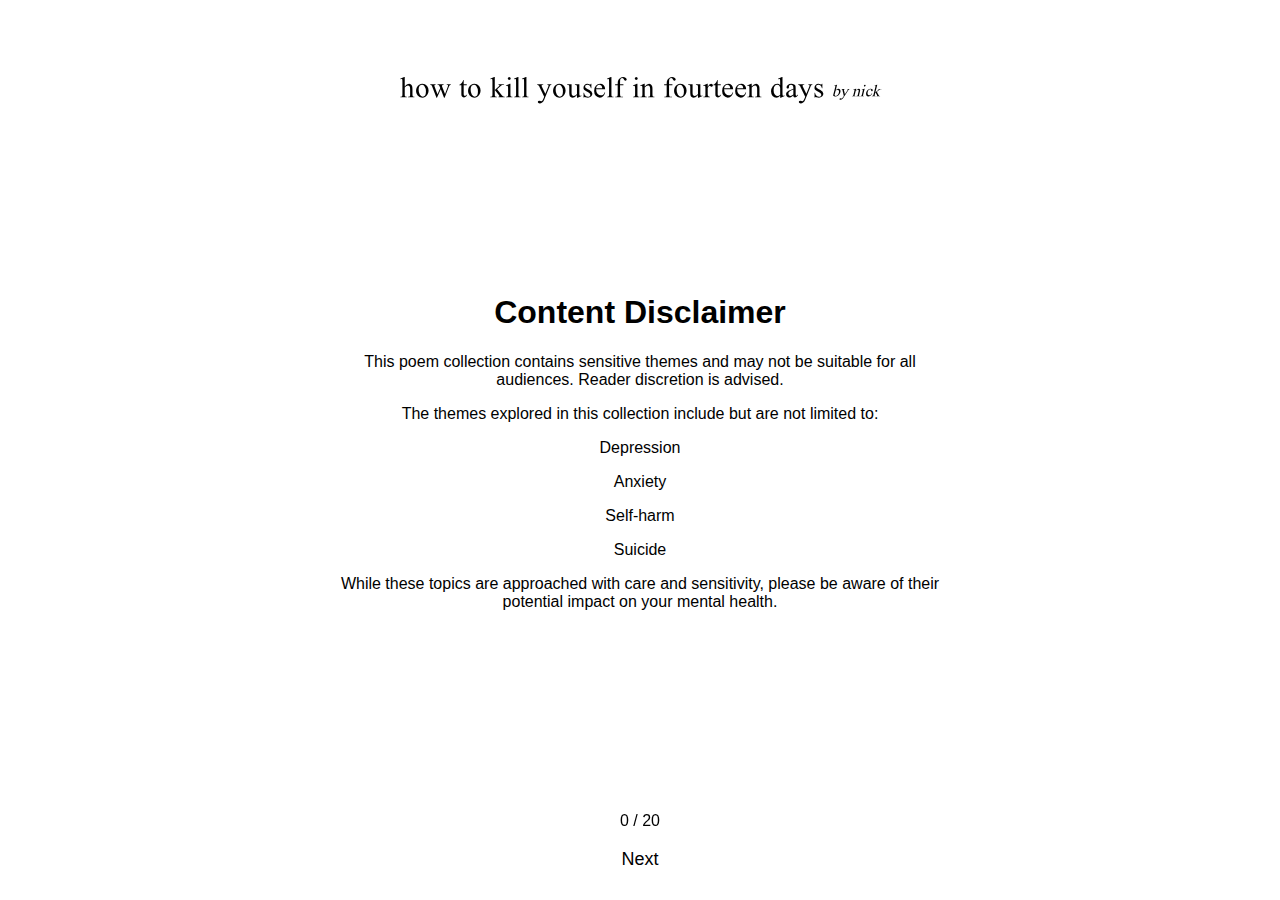
==== index.html @ 823064fb "redo" ====
<!DOCTYPE html>
<html lang="en">
  <head>
    <meta charset="UTF-8" />
    <meta name="viewport" content="width=device-width, initial-scale=1.0" />
    <title>Book</title>
    <style>
      @font-face {
            font-family: 'uu';
            src: url('assets/font/uu.ttf') format('truetype');
        }

      body {
        font-family: Arial, sans-serif;
        margin: 0;
        padding: 0;
        overflow-x: hidden; /* Prevent horizontal scrollbar */
      }
      .page {
        width: 100vw;
        height: 100vh;
        display: none;
        position: relative;
      }
      .content {
        position: absolute;
        top: 50%;
        left: 50%;
        transform: translate(-50%, -50%);
        text-align: center; /* Center-align text */
        max-width: 80%; /* Limit content width */
        padding: 20px; /* Add padding for better readability */
      }

      img {
        max-width: 80%;
        max-height: 80%;
        display: block; /* Ensure images are centered */
        margin: 0 auto; /* Center images horizontally */
      }
      .nav {
        position: fixed;
        bottom: 20px;
        left: 50%;
        transform: translateX(-50%);
      }
      .nav button {
        padding: 10px 20px;
        font-size: 18px;
        cursor: pointer;
        border: 0;
        background-color: white;
      }
      .hidden {
        display: none;
      }
      .turn-black {
        transition: background-color 10s linear;
        background-color: black;
      }
      .turn-white {
        transition: color 2s linear;
        color: white;
      }
      .turn-white2 {
        transition: background-color 10s linear;
        background-color: black;
      }
      .title {
        font-family: 'uu';
        font-size: 15px;
      }
    </style>
  </head>
  <body>


    <div class="page" id="IntroPage">
      <div class="content">
        <h1>Content Disclaimer</h1>
        <p>
          This poem collection contains sensitive themes and may not be suitable
          for all audiences. Reader discretion is advised.
        </p>
        <p>
          The themes explored in this collection include but are not limited to:
        </p>
        <p>Depression</p>
        <p>Anxiety</p>
        <p>Self-harm</p>
        <p>Suicide</p>
        <p>
          While these topics are approached with care and sensitivity, please be
          aware of their potential impact on your mental health.
        </p>
      </div>
    </div>

    <script>
      const totalPages = 20; // Increased total pages count

      for (let i = 1; i <= totalPages; i++) {
        document.write(`
            <div class="page" id="page${i}">
                <img src="assets/pagephotos/${i}.jpg" alt="Page ${i}">
            </div>
        `);
      }
    </script>

    <div class="page" id="EndingPage">
      <div class="content">
        <h1 id="END1">The End</h1>
        <p id="END2">
          "be a carnival bear in a world full of sidewalk cracks. you will
          always be more worthwhile than you think."
        </p>
        <p id="END3">goodnight</p>
      </div>
    </div>

    <audio id="backgroundMusic" loop>
      <source src="assets/music/myguardianangel.mp3" type="audio/mpeg" />
      Your browser does not support the audio element.
    </audio>

    <div id="ZOOM_NAV" class="nav hidden" style="top: 20px">
      <button style="font-size: 15px" onclick="zoomIn()">Zoom In</button>
      <button style="font-size: 15px" onclick="resetZoom()">Zoom Out</button>
    </div>

    <div class="nav title" style="top: 50px">
      <h1>how to kill youself in fourteen days <span style="font-style: italic; font-size: 17px;">by nick</span></h1>
    </div>

    <div id="pageNumber" class="nav" style="bottom: 70px">
      1 / <span id="totalPages"></span>
    </div>

    <div class="nav">
      <button class="hidden" id="prevPagebtn" onclick="prevPage()">
        Previous
      </button>
      <button id="nextPagebtn" onclick="nextPage()">Next</button>
    </div>

    <script>
      const backgroundMusic = document.getElementById("backgroundMusic");
      const prevbtn = document.getElementById("prevPagebtn");
      const zoomnavs = document.getElementById("ZOOM_NAV");
      const nextbtn = document.getElementById("nextPagebtn");
      let currentPage = 0;
      let zoomed = false;
      let debounce = false;

      // Function to update the page number display
      function updatePageNumber() {
        document.getElementById(
          "pageNumber"
        ).textContent = `${currentPage} / ${totalPages}`;
      }

      function nextPage() {
        if (debounce) {
            return
        }
        debounce = true;
        if (backgroundMusic.paused) {
          backgroundMusic.play();
        }
        if (currentPage < totalPages) {
          if (currentPage == 0) {
            document.getElementById("IntroPage").style.display = "none";
          } else {
            document.getElementById(`page${currentPage}`).style.display =
              "none";
          }
          currentPage++;
          if (currentPage == totalPages) {
            document.getElementById("EndingPage").style.display = "flex"; // Display ending page
            setTimeout(() => {
              pageNumber.classList.add("hidden");
              document.body.classList.add("turn-black");
              const endElements = document.querySelectorAll(".content *");
              endElements.forEach((el) => {
                el.classList.add("turn-white");
              });
              prevbtn.classList.add("hidden");
              nextbtn.classList.add("hidden");
            }, 100); // Start transitioning after 10 seconds
          } else {
            document.getElementById(`page${currentPage}`).style.display =
              "flex";
          }
        }

        if (currentPage > 0) {
          zoomnavs.classList.remove("hidden");
          prevbtn.classList.remove("hidden");
        } else {
          prevbtn.classList.add("hidden");
        }

        if (currentPage == totalPages) {
          nextbtn.classList.add("hidden");
          zoomnavs.classList.add("hidden");
        } else {
          nextbtn.classList.remove("hidden");
        }

        if (currentPage <= totalPages) {
          document.getElementById(
            "pageNumber"
          ).textContent = `${currentPage}/${totalPages}`;
        }

        if (zoomed) {
          zoomIn();
        } else if (!zoomed) {
          resetZoom();
        }

        updatePageNumber();

        setTimeout(() => {
            debounce = false;
        }, 1000);
      }

      function prevPage() {
        if (backgroundMusic.paused) {
          backgroundMusic.play();
        }
        if (currentPage > 0) {
          if (currentPage == 1) {
            document.getElementById("IntroPage").style.display = "flex";
          } else if (currentPage == totalPages) {
            document.getElementById("EndingPage").style.display = "none";
          } else {
            document.getElementById(`page${currentPage}`).style.display =
              "none";
          }
          currentPage--;
          if (currentPage > 0) {
            document.getElementById(`page${currentPage}`).style.display =
              "flex";
          }
        }

        if (currentPage > 0) {
          zoomnavs.classList.remove("hidden");
          prevbtn.classList.remove("hidden");
        } else {
          zoomnavs.classList.add("hidden");
          prevbtn.classList.add("hidden");
        }

        if (currentPage == totalPages) {
          nextbtn.classList.add("hidden");
        } else {
          nextbtn.classList.remove("hidden");
        }

        if (currentPage <= totalPages) {
          document.getElementById(
            "pageNumber"
          ).textContent = `${currentPage}/${totalPages}`;
        }

        if (zoomed) {
          zoomIn();
        } else if (!zoomed) {
          resetZoom();
        }

        updatePageNumber();
      }

      function zoomIn() {
        const currentPageImg = document
          .getElementById(`page${currentPage}`)
          .querySelector("img");
        currentPageImg.style.maxWidth = "100%";
        currentPageImg.style.maxHeight = "100%";
        zoomed = true;
      }

      function resetZoom() {
        const currentPageImg = document
          .getElementById(`page${currentPage}`)
          .querySelector("img");
        currentPageImg.style.maxWidth = "80%";
        currentPageImg.style.maxHeight = "80%";
        zoomed = false;
      }

      // Initially show the intro page
      document.getElementById("IntroPage").style.display = "flex";
      updatePageNumber();
    </script>
  </body>
</html>
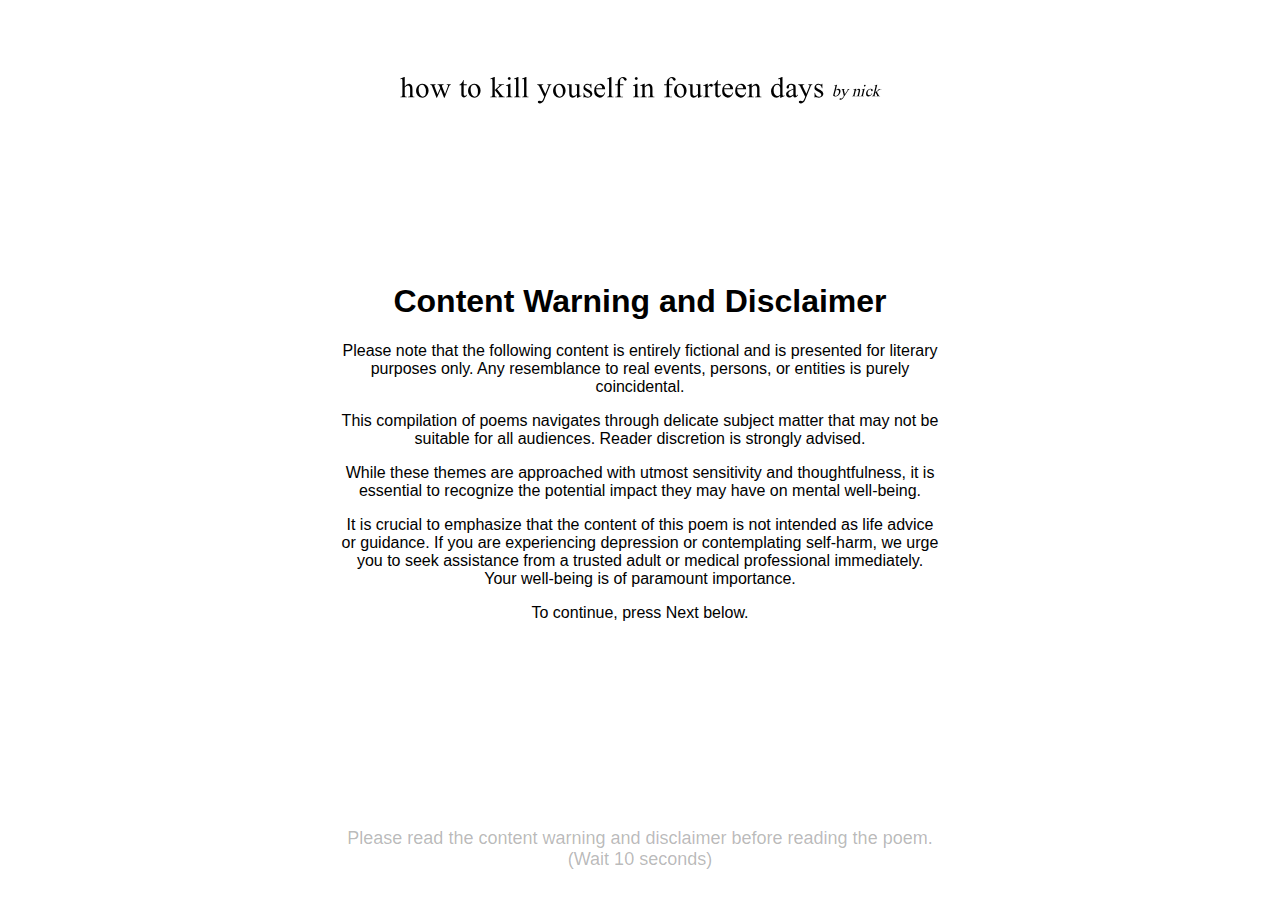
==== commit a956e965: "redo" ====
--- a/index.html
+++ b/index.html
@@ -6,9 +6,9 @@
     <title>Book</title>
     <style>
       @font-face {
-            font-family: 'uu';
-            src: url('assets/font/uu.ttf') format('truetype');
-        }
+        font-family: "uu";
+        src: url("assets/font/uu.ttf") format("truetype");
+      }
 
       body {
         font-family: Arial, sans-serif;
@@ -67,32 +67,28 @@
         background-color: black;
       }
       .title {
-        font-family: 'uu';
+        font-family: "uu";
         font-size: 15px;
       }
     </style>
   </head>
   <body>
-
-
     <div class="page" id="IntroPage">
       <div class="content">
-        <h1>Content Disclaimer</h1>
+        <h1>Content Warning and Disclaimer</h1>
         <p>
-          This poem collection contains sensitive themes and may not be suitable
-          for all audiences. Reader discretion is advised.
+            Please note that the following content is entirely fictional and is presented for literary purposes only. Any resemblance to real events, persons, or entities is purely coincidental.
         </p>
         <p>
-          The themes explored in this collection include but are not limited to:
-        </p>
-        <p>Depression</p>
-        <p>Anxiety</p>
-        <p>Self-harm</p>
-        <p>Suicide</p>
+            This compilation of poems navigates through delicate subject matter that may not be suitable for all audiences. Reader discretion is strongly advised.
+        </p>
         <p>
-          While these topics are approached with care and sensitivity, please be
-          aware of their potential impact on your mental health.
-        </p>
+            While these themes are approached with utmost sensitivity and thoughtfulness, it is essential to recognize the potential impact they may have on mental well-being.
+        </p>
+        <p>
+            It is crucial to emphasize that the content of this poem is not intended as life advice or guidance. If you are experiencing depression or contemplating self-harm, we urge you to seek assistance from a trusted adult or medical professional immediately. Your well-being is of paramount importance.
+        </p>
+        <p>To continue, press Next below.</p>
       </div>
     </div>
 
@@ -130,7 +126,10 @@
     </div>
 
     <div class="nav title" style="top: 50px">
-      <h1>how to kill youself in fourteen days <span style="font-style: italic; font-size: 17px;">by nick</span></h1>
+      <h1>
+        how to kill youself in fourteen days
+        <span style="font-style: italic; font-size: 17px">by nick</span>
+      </h1>
     </div>
 
     <div id="pageNumber" class="nav" style="bottom: 70px">
@@ -162,7 +161,7 @@
 
       function nextPage() {
         if (debounce) {
-            return
+          return;
         }
         debounce = true;
         if (backgroundMusic.paused) {
@@ -223,7 +222,7 @@
         updatePageNumber();
 
         setTimeout(() => {
-            debounce = false;
+          debounce = false;
         }, 1000);
       }
 
@@ -297,6 +296,15 @@
       // Initially show the intro page
       document.getElementById("IntroPage").style.display = "flex";
       updatePageNumber();
+
+      nextbtn.disabled = true;
+      nextbtn.innerHTML = "Please read the content warning and disclaimer before reading the poem.<br>(Wait 10 seconds)";
+      document.getElementById("pageNumber").classList.add("hidden")
+      setTimeout(() => {
+        nextbtn.innerHTML = "Next"
+        nextbtn.disabled = false;
+        document.getElementById("pageNumber").classList.remove("hidden")
+        }, 10000);
     </script>
   </body>
 </html>
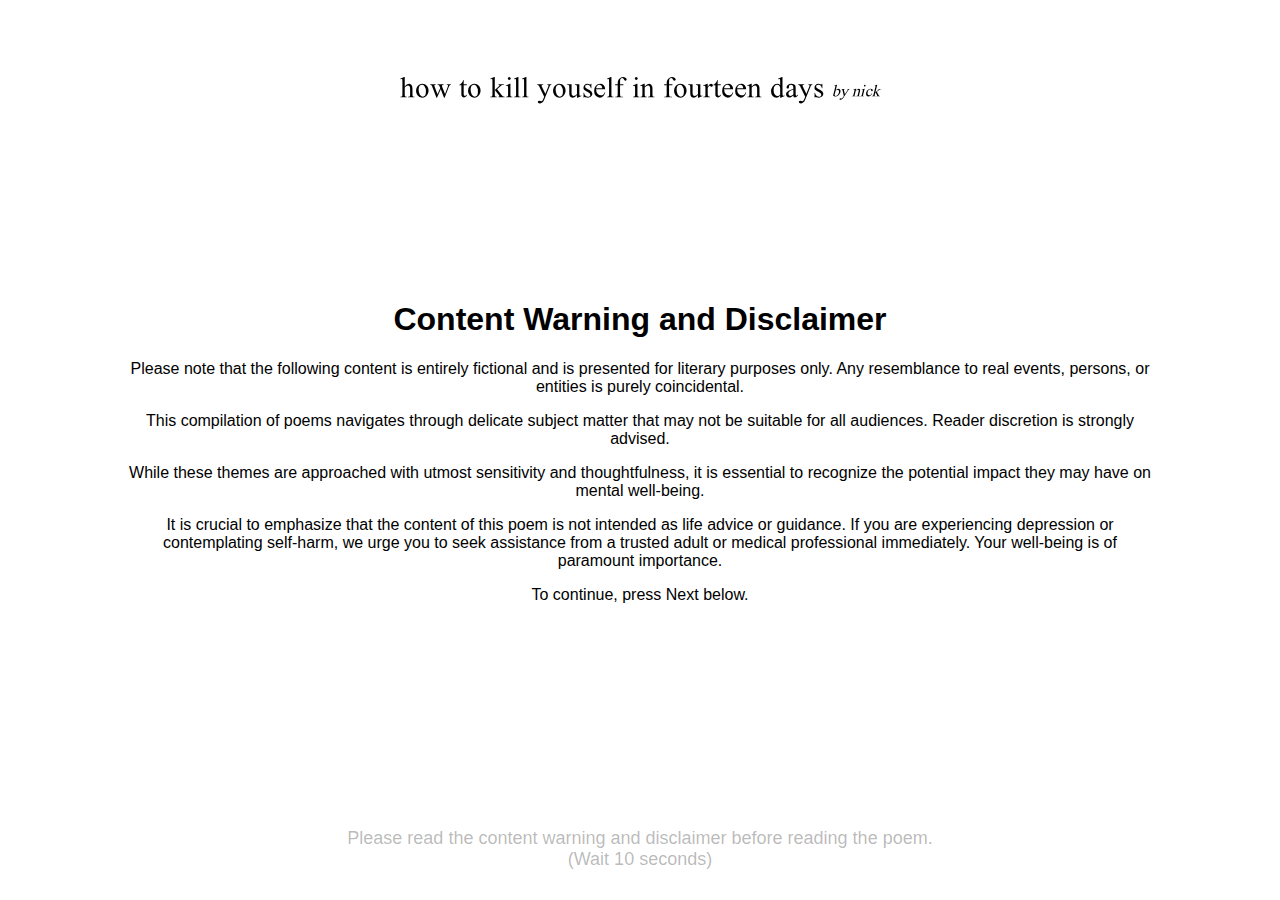
==== commit ad833746: "Update index.html" ====
--- a/index.html
+++ b/index.html
@@ -16,34 +16,43 @@
         padding: 0;
         overflow-x: hidden; /* Prevent horizontal scrollbar */
       }
+
       .page {
-        width: 100vw;
+        width: 100%;
         height: 100vh;
         display: none;
         position: relative;
       }
+
       .content {
         position: absolute;
         top: 50%;
         left: 50%;
         transform: translate(-50%, -50%);
         text-align: center; /* Center-align text */
-        max-width: 80%; /* Limit content width */
+        width: 80%; /* Limit content width */
         padding: 20px; /* Add padding for better readability */
       }
 
       img {
-        max-width: 80%;
-        max-height: 80%;
+        max-width: 100%;
+        max-height: 100%;
+        width: auto;
+        height: auto;
         display: block; /* Ensure images are centered */
         margin: 0 auto; /* Center images horizontally */
-      }
+        object-fit: contain;
+      }
+
       .nav {
         position: fixed;
         bottom: 20px;
         left: 50%;
         transform: translateX(-50%);
-      }
+        width: 100%; /* Full width */
+        text-align: center; /* Center-align buttons */
+      }
+
       .nav button {
         padding: 10px 20px;
         font-size: 18px;
@@ -51,24 +60,39 @@
         border: 0;
         background-color: white;
       }
+
       .hidden {
         display: none;
       }
+
       .turn-black {
         transition: background-color 10s linear;
         background-color: black;
       }
+
       .turn-white {
         transition: color 2s linear;
         color: white;
       }
+
       .turn-white2 {
         transition: background-color 10s linear;
         background-color: black;
       }
+
       .title {
         font-family: "uu";
         font-size: 15px;
+      }
+
+      @media screen and (max-width: 768px) {
+        .content {
+          width: 90%; /* Adjust width for smaller screens */
+        }
+
+        .nav button {
+          font-size: 16px; /* Adjust font size for smaller screens */
+        }
       }
     </style>
   </head>
@@ -77,16 +101,26 @@
       <div class="content">
         <h1>Content Warning and Disclaimer</h1>
         <p>
-            Please note that the following content is entirely fictional and is presented for literary purposes only. Any resemblance to real events, persons, or entities is purely coincidental.
+          Please note that the following content is entirely fictional and is
+          presented for literary purposes only. Any resemblance to real events,
+          persons, or entities is purely coincidental.
         </p>
         <p>
-            This compilation of poems navigates through delicate subject matter that may not be suitable for all audiences. Reader discretion is strongly advised.
+          This compilation of poems navigates through delicate subject matter
+          that may not be suitable for all audiences. Reader discretion is
+          strongly advised.
         </p>
         <p>
-            While these themes are approached with utmost sensitivity and thoughtfulness, it is essential to recognize the potential impact they may have on mental well-being.
+          While these themes are approached with utmost sensitivity and
+          thoughtfulness, it is essential to recognize the potential impact they
+          may have on mental well-being.
         </p>
         <p>
-            It is crucial to emphasize that the content of this poem is not intended as life advice or guidance. If you are experiencing depression or contemplating self-harm, we urge you to seek assistance from a trusted adult or medical professional immediately. Your well-being is of paramount importance.
+          It is crucial to emphasize that the content of this poem is not
+          intended as life advice or guidance. If you are experiencing
+          depression or contemplating self-harm, we urge you to seek assistance
+          from a trusted adult or medical professional immediately. Your
+          well-being is of paramount importance.
         </p>
         <p>To continue, press Next below.</p>
       </div>
@@ -298,13 +332,14 @@
       updatePageNumber();
 
       nextbtn.disabled = true;
-      nextbtn.innerHTML = "Please read the content warning and disclaimer before reading the poem.<br>(Wait 10 seconds)";
-      document.getElementById("pageNumber").classList.add("hidden")
+      nextbtn.innerHTML =
+        "Please read the content warning and disclaimer before reading the poem.<br>(Wait 10 seconds)";
+      document.getElementById("pageNumber").classList.add("hidden");
       setTimeout(() => {
-        nextbtn.innerHTML = "Next"
+        nextbtn.innerHTML = "Next";
         nextbtn.disabled = false;
-        document.getElementById("pageNumber").classList.remove("hidden")
-        }, 10000);
+        document.getElementById("pageNumber").classList.remove("hidden");
+      }, 10000);
     </script>
   </body>
 </html>
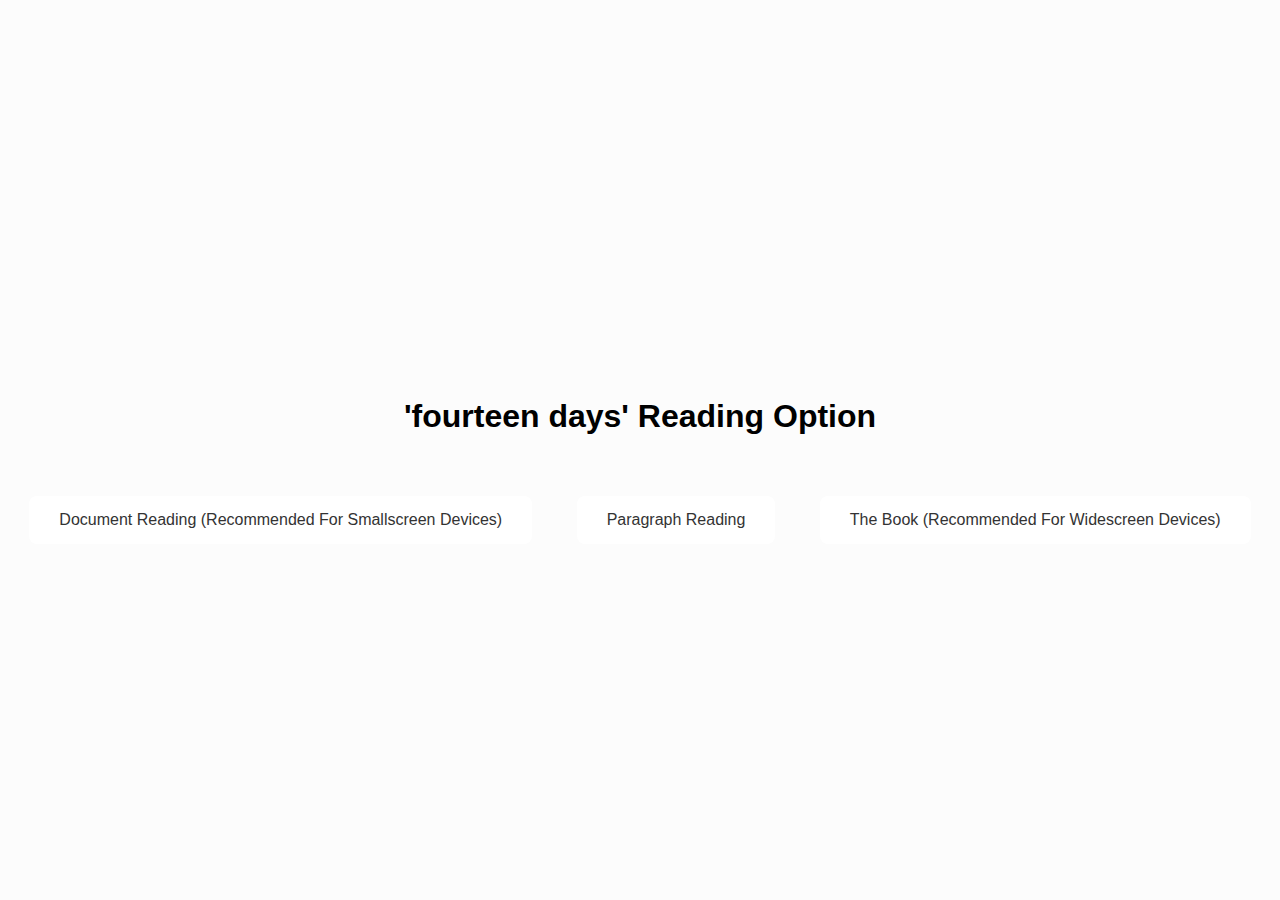
==== commit 31b9d00f: "redo" ====
--- a/index.html
+++ b/index.html
@@ -1,345 +1,68 @@
 <!DOCTYPE html>
 <html lang="en">
-  <head>
-    <meta charset="UTF-8" />
-    <meta name="viewport" content="width=device-width, initial-scale=1.0" />
-    <title>Book</title>
+<head>
+    <meta charset="UTF-8">
+    <meta name="viewport" content="width=device-width, initial-scale=1.0">
+    <title>Poem Homepage</title>
     <style>
-      @font-face {
-        font-family: "uu";
-        src: url("assets/font/uu.ttf") format("truetype");
-      }
-
-      body {
-        font-family: Arial, sans-serif;
-        margin: 0;
-        padding: 0;
-        overflow-x: hidden; /* Prevent horizontal scrollbar */
-      }
-
-      .page {
-        width: 100%;
-        height: 100vh;
-        display: none;
-        position: relative;
-      }
-
-      .content {
-        position: absolute;
-        top: 50%;
-        left: 50%;
-        transform: translate(-50%, -50%);
-        text-align: center; /* Center-align text */
-        width: 80%; /* Limit content width */
-        padding: 20px; /* Add padding for better readability */
-      }
-
-      img {
-        max-width: 100%;
-        max-height: 100%;
-        width: auto;
-        height: auto;
-        display: block; /* Ensure images are centered */
-        margin: 0 auto; /* Center images horizontally */
-        object-fit: contain;
-      }
-
-      .nav {
-        position: fixed;
-        bottom: 20px;
-        left: 50%;
-        transform: translateX(-50%);
-        width: 100%; /* Full width */
-        text-align: center; /* Center-align buttons */
-      }
-
-      .nav button {
-        padding: 10px 20px;
-        font-size: 18px;
-        cursor: pointer;
-        border: 0;
-        background-color: white;
-      }
-
-      .hidden {
-        display: none;
-      }
-
-      .turn-black {
-        transition: background-color 10s linear;
-        background-color: black;
-      }
-
-      .turn-white {
-        transition: color 2s linear;
-        color: white;
-      }
-
-      .turn-white2 {
-        transition: background-color 10s linear;
-        background-color: black;
-      }
-
-      .title {
-        font-family: "uu";
-        font-size: 15px;
-      }
-
-      @media screen and (max-width: 768px) {
-        .content {
-          width: 90%; /* Adjust width for smaller screens */
+        body {
+            font-family: Arial, sans-serif;
+            margin: 0;
+            padding: 0;
+            background-color: #fcfcfc;
+            display: flex;
+            flex-direction: column;
+            justify-content: center;
+            align-items: center;
+            height: 100vh; /* Set the height of the body to the viewport height */
         }
-
-        .nav button {
-          font-size: 16px; /* Adjust font size for smaller screens */
+        header {
+            background-color: #fcfcfc;
+            color: black;
+            padding: 20px 0;
+            text-align: center;
         }
-      }
+        nav {
+            text-align: center;
+            margin-top: 20px;
+        }
+        nav a {
+            text-decoration: none;
+            color: #333;
+            background-color: #fff;
+            padding: 15px 30px;
+            border-radius: 8px;
+            margin: 0 20px;
+            transition: background-color 0.3s ease;
+            display: inline-block;
+        }
+        nav a:hover {
+            background-color: #ddd;
+        }
+        main {
+            max-width: 1000px;
+            margin: 40px auto;
+            padding: 0 40px;
+        }
+        footer {
+            background-color: #333;
+            color: white;
+            text-align: center;
+            padding: 20px 0;
+            position: fixed;
+            bottom: 0;
+            width: 100%;
+        }
     </style>
-  </head>
-  <body>
-    <div class="page" id="IntroPage">
-      <div class="content">
-        <h1>Content Warning and Disclaimer</h1>
-        <p>
-          Please note that the following content is entirely fictional and is
-          presented for literary purposes only. Any resemblance to real events,
-          persons, or entities is purely coincidental.
-        </p>
-        <p>
-          This compilation of poems navigates through delicate subject matter
-          that may not be suitable for all audiences. Reader discretion is
-          strongly advised.
-        </p>
-        <p>
-          While these themes are approached with utmost sensitivity and
-          thoughtfulness, it is essential to recognize the potential impact they
-          may have on mental well-being.
-        </p>
-        <p>
-          It is crucial to emphasize that the content of this poem is not
-          intended as life advice or guidance. If you are experiencing
-          depression or contemplating self-harm, we urge you to seek assistance
-          from a trusted adult or medical professional immediately. Your
-          well-being is of paramount importance.
-        </p>
-        <p>To continue, press Next below.</p>
-      </div>
-    </div>
-
-    <script>
-      const totalPages = 20; // Increased total pages count
-
-      for (let i = 1; i <= totalPages; i++) {
-        document.write(`
-            <div class="page" id="page${i}">
-                <img src="assets/pagephotos/${i}.jpg" alt="Page ${i}">
-            </div>
-        `);
-      }
-    </script>
-
-    <div class="page" id="EndingPage">
-      <div class="content">
-        <h1 id="END1">The End</h1>
-        <p id="END2">
-          "be a carnival bear in a world full of sidewalk cracks. you will
-          always be more worthwhile than you think."
-        </p>
-        <p id="END3">goodnight</p>
-      </div>
-    </div>
-
-    <audio id="backgroundMusic" loop>
-      <source src="assets/music/myguardianangel.mp3" type="audio/mpeg" />
-      Your browser does not support the audio element.
-    </audio>
-
-    <div id="ZOOM_NAV" class="nav hidden" style="top: 20px">
-      <button style="font-size: 15px" onclick="zoomIn()">Zoom In</button>
-      <button style="font-size: 15px" onclick="resetZoom()">Zoom Out</button>
-    </div>
-
-    <div class="nav title" style="top: 50px">
-      <h1>
-        how to kill youself in fourteen days
-        <span style="font-style: italic; font-size: 17px">by nick</span>
-      </h1>
-    </div>
-
-    <div id="pageNumber" class="nav" style="bottom: 70px">
-      1 / <span id="totalPages"></span>
-    </div>
-
-    <div class="nav">
-      <button class="hidden" id="prevPagebtn" onclick="prevPage()">
-        Previous
-      </button>
-      <button id="nextPagebtn" onclick="nextPage()">Next</button>
-    </div>
-
-    <script>
-      const backgroundMusic = document.getElementById("backgroundMusic");
-      const prevbtn = document.getElementById("prevPagebtn");
-      const zoomnavs = document.getElementById("ZOOM_NAV");
-      const nextbtn = document.getElementById("nextPagebtn");
-      let currentPage = 0;
-      let zoomed = false;
-      let debounce = false;
-
-      // Function to update the page number display
-      function updatePageNumber() {
-        document.getElementById(
-          "pageNumber"
-        ).textContent = `${currentPage} / ${totalPages}`;
-      }
-
-      function nextPage() {
-        if (debounce) {
-          return;
-        }
-        debounce = true;
-        if (backgroundMusic.paused) {
-          backgroundMusic.play();
-        }
-        if (currentPage < totalPages) {
-          if (currentPage == 0) {
-            document.getElementById("IntroPage").style.display = "none";
-          } else {
-            document.getElementById(`page${currentPage}`).style.display =
-              "none";
-          }
-          currentPage++;
-          if (currentPage == totalPages) {
-            document.getElementById("EndingPage").style.display = "flex"; // Display ending page
-            setTimeout(() => {
-              pageNumber.classList.add("hidden");
-              document.body.classList.add("turn-black");
-              const endElements = document.querySelectorAll(".content *");
-              endElements.forEach((el) => {
-                el.classList.add("turn-white");
-              });
-              prevbtn.classList.add("hidden");
-              nextbtn.classList.add("hidden");
-            }, 100); // Start transitioning after 10 seconds
-          } else {
-            document.getElementById(`page${currentPage}`).style.display =
-              "flex";
-          }
-        }
-
-        if (currentPage > 0) {
-          zoomnavs.classList.remove("hidden");
-          prevbtn.classList.remove("hidden");
-        } else {
-          prevbtn.classList.add("hidden");
-        }
-
-        if (currentPage == totalPages) {
-          nextbtn.classList.add("hidden");
-          zoomnavs.classList.add("hidden");
-        } else {
-          nextbtn.classList.remove("hidden");
-        }
-
-        if (currentPage <= totalPages) {
-          document.getElementById(
-            "pageNumber"
-          ).textContent = `${currentPage}/${totalPages}`;
-        }
-
-        if (zoomed) {
-          zoomIn();
-        } else if (!zoomed) {
-          resetZoom();
-        }
-
-        updatePageNumber();
-
-        setTimeout(() => {
-          debounce = false;
-        }, 1000);
-      }
-
-      function prevPage() {
-        if (backgroundMusic.paused) {
-          backgroundMusic.play();
-        }
-        if (currentPage > 0) {
-          if (currentPage == 1) {
-            document.getElementById("IntroPage").style.display = "flex";
-          } else if (currentPage == totalPages) {
-            document.getElementById("EndingPage").style.display = "none";
-          } else {
-            document.getElementById(`page${currentPage}`).style.display =
-              "none";
-          }
-          currentPage--;
-          if (currentPage > 0) {
-            document.getElementById(`page${currentPage}`).style.display =
-              "flex";
-          }
-        }
-
-        if (currentPage > 0) {
-          zoomnavs.classList.remove("hidden");
-          prevbtn.classList.remove("hidden");
-        } else {
-          zoomnavs.classList.add("hidden");
-          prevbtn.classList.add("hidden");
-        }
-
-        if (currentPage == totalPages) {
-          nextbtn.classList.add("hidden");
-        } else {
-          nextbtn.classList.remove("hidden");
-        }
-
-        if (currentPage <= totalPages) {
-          document.getElementById(
-            "pageNumber"
-          ).textContent = `${currentPage}/${totalPages}`;
-        }
-
-        if (zoomed) {
-          zoomIn();
-        } else if (!zoomed) {
-          resetZoom();
-        }
-
-        updatePageNumber();
-      }
-
-      function zoomIn() {
-        const currentPageImg = document
-          .getElementById(`page${currentPage}`)
-          .querySelector("img");
-        currentPageImg.style.maxWidth = "100%";
-        currentPageImg.style.maxHeight = "100%";
-        zoomed = true;
-      }
-
-      function resetZoom() {
-        const currentPageImg = document
-          .getElementById(`page${currentPage}`)
-          .querySelector("img");
-        currentPageImg.style.maxWidth = "80%";
-        currentPageImg.style.maxHeight = "80%";
-        zoomed = false;
-      }
-
-      // Initially show the intro page
-      document.getElementById("IntroPage").style.display = "flex";
-      updatePageNumber();
-
-      nextbtn.disabled = true;
-      nextbtn.innerHTML =
-        "Please read the content warning and disclaimer before reading the poem.<br>(Wait 10 seconds)";
-      document.getElementById("pageNumber").classList.add("hidden");
-      setTimeout(() => {
-        nextbtn.innerHTML = "Next";
-        nextbtn.disabled = false;
-        document.getElementById("pageNumber").classList.remove("hidden");
-      }, 10000);
-    </script>
-  </body>
+</head>
+<body>
+    <header>
+        <h1>'fourteen days' Reading Option</h1>
+    </header>
+    <nav>
+        <a href="doc.html">Document Reading (Recommended For Smallscreen Devices)</a>
+        <a href="reading.html">Paragraph Reading</a>
+        <a href="book.html">The Book (Recommended For Widescreen Devices)</a>
+    </nav>
+</body>
 </html>
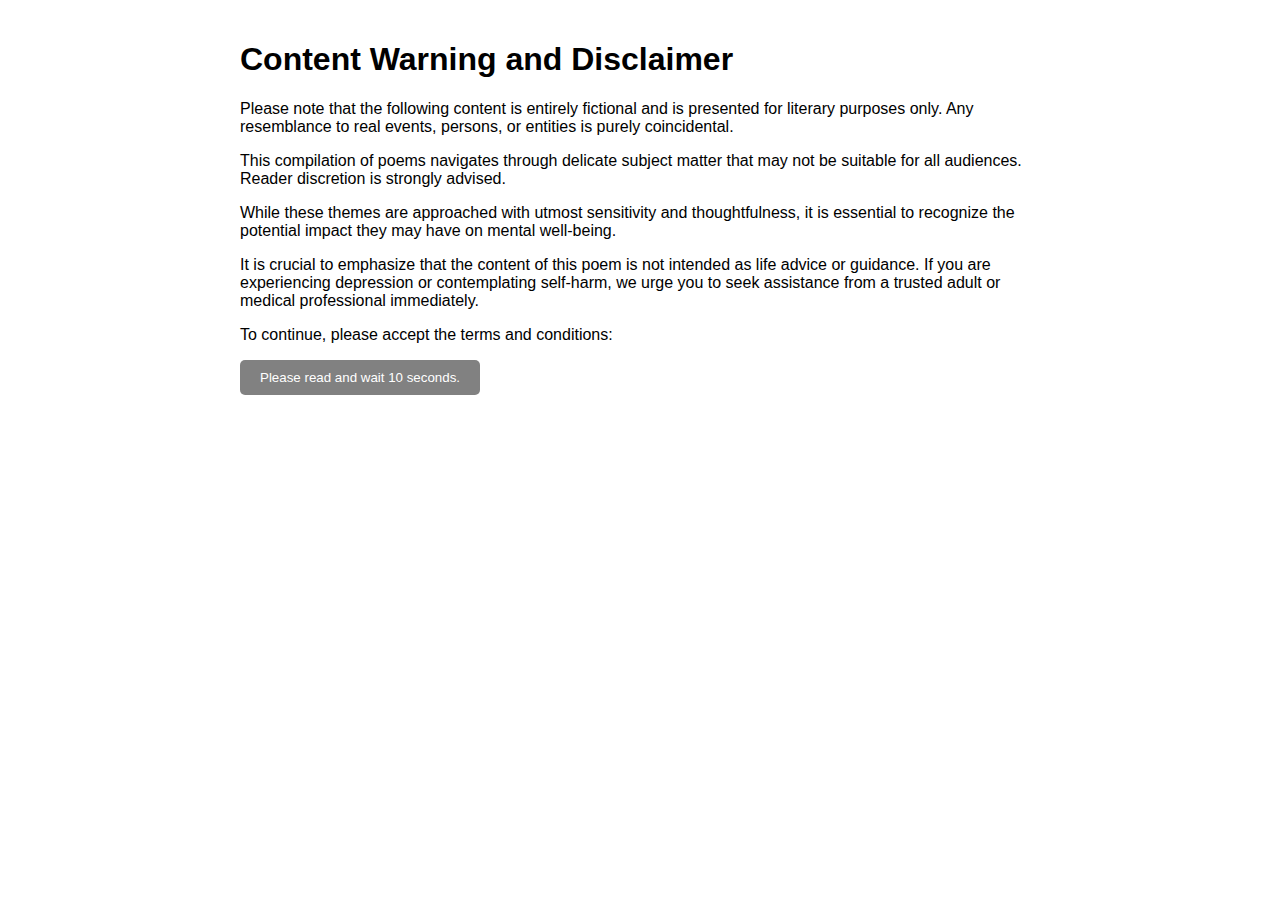
==== commit bbc0cab3: "redo" ====
--- a/index.html
+++ b/index.html
@@ -1,68 +1,91 @@
 <!DOCTYPE html>
 <html lang="en">
-<head>
-    <meta charset="UTF-8">
-    <meta name="viewport" content="width=device-width, initial-scale=1.0">
-    <title>Poem Homepage</title>
+  <head>
+    <meta charset="UTF-8" />
+    <meta name="viewport" content="width=device-width, initial-scale=1.0" />
+    <title>Content Warning and Disclaimer</title>
     <style>
-        body {
-            font-family: Arial, sans-serif;
-            margin: 0;
-            padding: 0;
-            background-color: #fcfcfc;
-            display: flex;
-            flex-direction: column;
-            justify-content: center;
-            align-items: center;
-            height: 100vh; /* Set the height of the body to the viewport height */
+      body {
+        font-family: Arial, sans-serif;
+        margin: 0;
+        padding: 0;
+      }
+      .container {
+        max-width: 800px;
+        margin: 0 auto;
+        padding: 20px;
+      }
+      .button {
+        background-color: #0000007e;
+        color: #fff;
+        padding: 10px 20px;
+        border: none;
+        border-radius: 5px;
+        cursor: pointer;
+        transition: 500ms;
+      }
+      .button:disabled {
+        background-color: #0000007e;
+        cursor: not-allowed;
+      }
+
+      .button:hover:not(:disabled) {
+        background-color: #000000;
+      }
+    </style>
+  </head>
+  <body>
+    <div class="container">
+      <h1>Content Warning and Disclaimer</h1>
+      <p>
+        Please note that the following content is entirely fictional and is
+        presented for literary purposes only. Any resemblance to real events,
+        persons, or entities is purely coincidental.
+      </p>
+      <p>
+        This compilation of poems navigates through delicate subject matter that
+        may not be suitable for all audiences. Reader discretion is strongly
+        advised.
+      </p>
+      <p>
+        While these themes are approached with utmost sensitivity and
+        thoughtfulness, it is essential to recognize the potential impact they
+        may have on mental well-being.
+      </p>
+      <p>
+        It is crucial to emphasize that the content of this poem is not intended
+        as life advice or guidance. If you are experiencing depression or
+        contemplating self-harm, we urge you to seek assistance from a trusted
+        adult or medical professional immediately.
+      </p>
+      <p>To continue, please accept the terms and conditions:</p>
+      <button id="btn" class="button" onclick="acceptTerms()">Accept</button>
+    </div>
+
+    <script>
+      var btn = document.getElementById("btn");
+      if (localStorage.getItem("accepted")) {
+        console.log("Already Accepted");
+        function acceptTerms() {
+          window.location.href = "to.html?quickRedirect=doc";
         }
-        header {
-            background-color: #fcfcfc;
-            color: black;
-            padding: 20px 0;
-            text-align: center;
+      } else {
+        function acceptTerms() {
+          var confirmation = confirm(
+            "By clicking 'OK', you confirm that you have read and understood the content warning and disclaimer."
+          );
+          if (confirmation) {
+            localStorage.setItem("accepted", true);
+            window.location.href = "to.html?quickRedirect=doc";
+          }
         }
-        nav {
-            text-align: center;
-            margin-top: 20px;
-        }
-        nav a {
-            text-decoration: none;
-            color: #333;
-            background-color: #fff;
-            padding: 15px 30px;
-            border-radius: 8px;
-            margin: 0 20px;
-            transition: background-color 0.3s ease;
-            display: inline-block;
-        }
-        nav a:hover {
-            background-color: #ddd;
-        }
-        main {
-            max-width: 1000px;
-            margin: 40px auto;
-            padding: 0 40px;
-        }
-        footer {
-            background-color: #333;
-            color: white;
-            text-align: center;
-            padding: 20px 0;
-            position: fixed;
-            bottom: 0;
-            width: 100%;
-        }
-    </style>
-</head>
-<body>
-    <header>
-        <h1>'fourteen days' Reading Option</h1>
-    </header>
-    <nav>
-        <a href="doc.html">Document Reading (Recommended For Smallscreen Devices)</a>
-        <a href="reading.html">Paragraph Reading</a>
-        <a href="book.html">The Book (Recommended For Widescreen Devices)</a>
-    </nav>
-</body>
+        btn.disabled = true;
+        btn.textContent = "Please read and wait 10 seconds.";
+        setTimeout(function () {
+          btn.textContent = "Accept";
+          btn.disabled = false;
+        }, 10000);
+      }
+    </script>
+  </body>
 </html>
